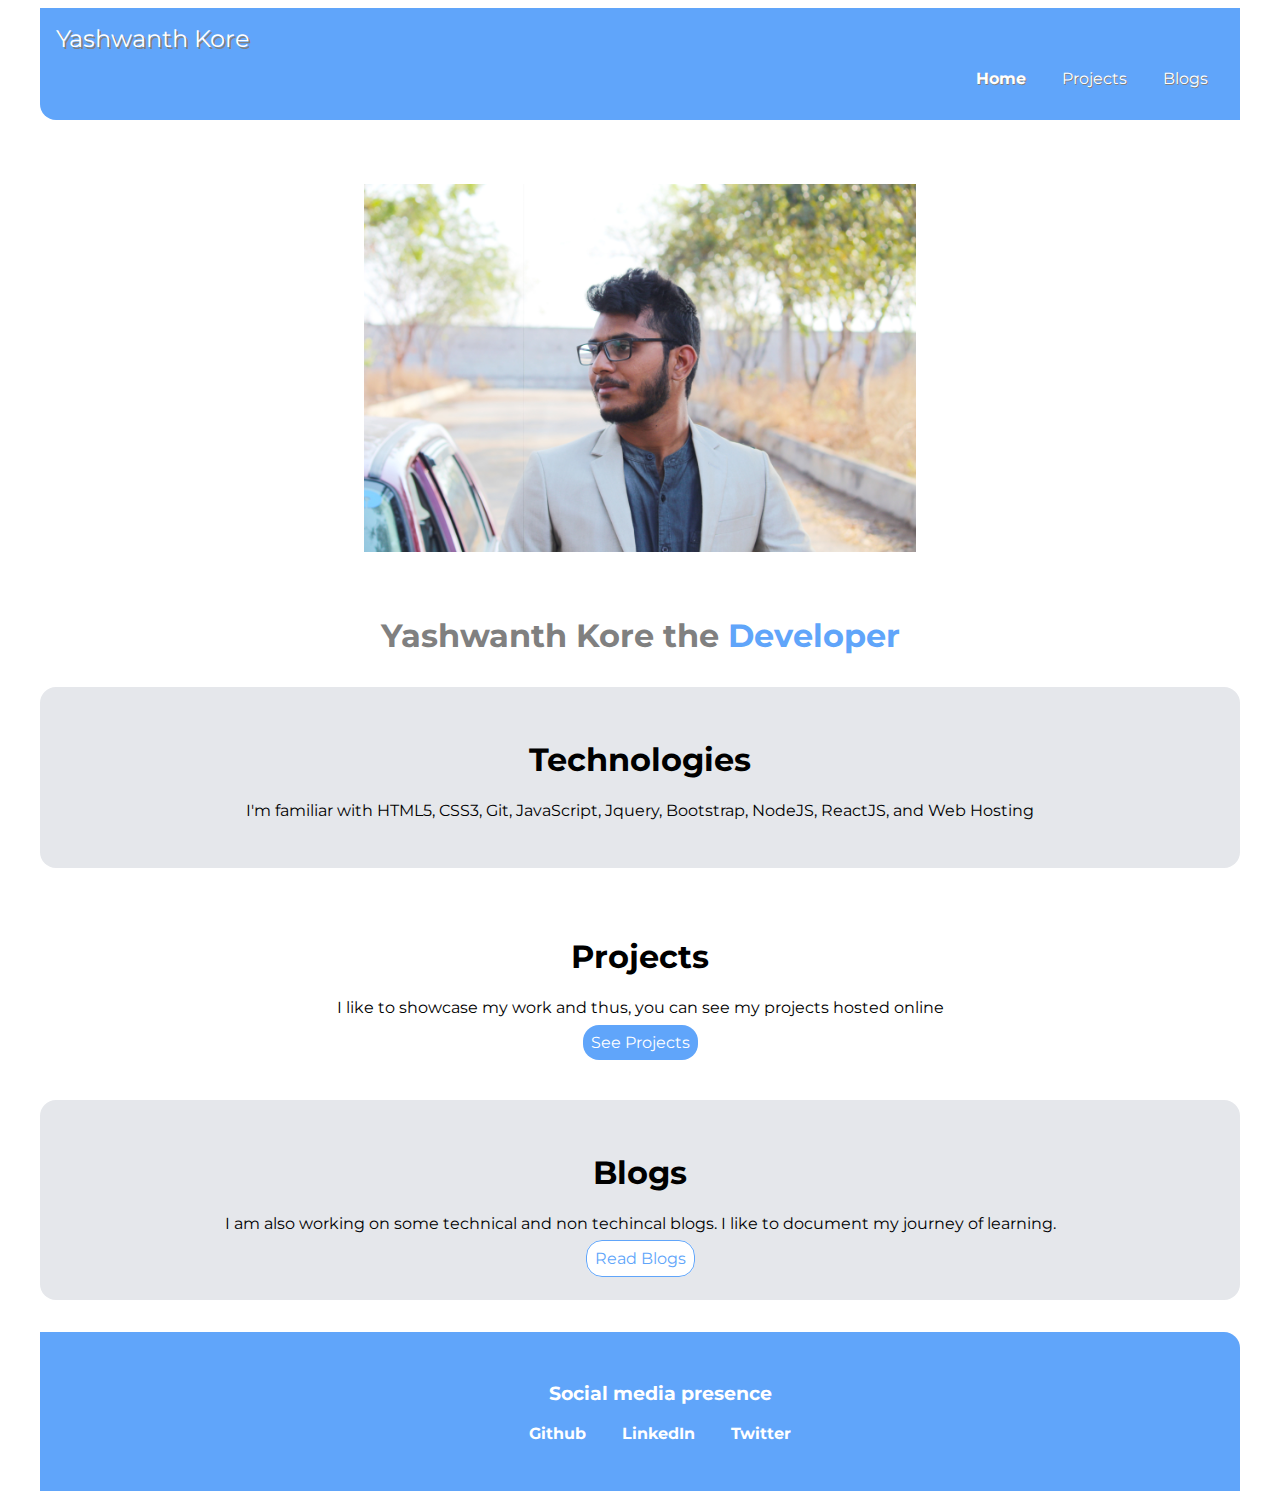
==== index.html @ d058ce34 "Portfolio Project" ====
<!DOCTYPE html>
<html lang="en">
<head>
    <meta charset="UTF-8">
    <meta http-equiv="X-UA-Compatible" content="IE=edge">
    <meta name="viewport" content="width=device-width, initial-scale=1.0">
    <title>Yash | Portfolio</title>
    <link rel="stylesheet" href="styles.css">
</head>
<body>
    <nav class="navbar-container">

        <div class="brand-name">Yashwanth Kore</div>

        <ul class="non-bullet-list">
            <li class="lists-inline "><a class="links list-active" href="/"> Home</a> </li>
            <li class="lists-inline"> <a class="links" href="/projects.html">Projects </a> </li>
            <li class="lists-inline"> <a class="links" href="/blogs.html"> Blogs </a> </li>
        </ul>
    </nav>

    <div class="container img-container container-center">
       <img class="my-img responsive" src="/images/IMG_20200409_211601.jpg" alt="Yashwanth">
    </div>

    <div class="intro-container">
        <h1>Yashwanth Kore the <span> Developer</span></h1>
    </div>

    <div class="tech-container container">
        <h1>Technologies</h1>
        <p>I'm familiar  with HTML5, CSS3, Git, JavaScript, Jquery, Bootstrap, NodeJS, ReactJS, and Web Hosting</p>
    </div>

    <div class="projects-container container">
        <h1>Projects</h1>
        <p>I like to showcase my work and thus, you can see my projects hosted online</p>
        <a class="primary-link" href="/projects.html">See Projects</a>
    </div>
    
    <div class="blogs-container container">
        <h1>Blogs</h1>
        <p>I am also working on some technical and non techincal blogs. I like to document my journey of learning.</p>
        <a class="secondary-link" href="">Read Blogs</a>
    </div>

    <footer class="footer-container">

        <ul>
            <h3 class="footer-list"> Social media presence</h3>
            <li class="lists-inline"> <a class="footer-list " href="https://github.com/YashwanthKore"><strong>Github</strong></a> </li>
            <li class="lists-inline"> <a class="footer-list" href="https://www.linkedin.com/in/yashwanth-kore-14591b196/"><strong>LinkedIn</strong> </a> </li>
            <li class="lists-inline"> <a class="footer-list" href="https://twitter.com/YashwanthKore"><strong>Twitter </strong></a> </li>
        </ul>

    </footer>

</body>
</html>
---- styles.css ----
@import url('https://fonts.googleapis.com/css2?family=Montserrat:ital,wght@0,300;1,200&display=swap');

:root{
  --primary-color: #60A5FA;
  --secondary-color: white
}

body{
    font-family: 'Montserrat', sans-serif;
}

.brand-name{
    text-shadow: 2px 2px gray;
    font-size: x-large;
}

.non-bullet-list{
    list-style: none;
    text-align: right;
    text-shadow: 1px 1px gray
}

.non-bullet-list .list-active{
    font-weight: bold;
}

.lists-inline{
    display: inline;
    padding: 1rem;
}

.links{
    text-decoration: none;
    color: var(--secondary-color);
}

.responsive {
    width: 50%;
    height: auto;
  }


.navbar-container{
    background-color: var(--primary-color);
    border-bottom-left-radius: 1rem;
    margin: 0rem 2rem;
    color: var(--secondary-color);
    padding: 1em; 
}

.intro-container, .code-container{
    text-align: center;
    color: grey;
}

.img-container .my-img{
    display: block;
    margin: auto;
    padding: 1rem;
}
.img-container{
    text-align: right;
}
span{
    color: var(--primary-color);
}

.container{
    /* text-align: center; */
    padding: 1em; 
    margin: 2rem;
}

.tech-container, .blogs-container{
    text-align: center;
    background-color: #E5E7EB;
    border-radius: 1em;
    margin: 2em;
    padding:2rem;
}

.projects-container{
    text-align: center;
}

.container-center{
    text-align: center;
    padding:1rem 3rem;
    
}


.primary-link{
    background-color: var(--primary-color);
    color: var(--secondary-color);
    border-radius: 1rem;
    text-decoration: none;
    padding: 0.5rem;
}

.secondary-link{
    color: var(--primary-color);
    background-color: var(--secondary-color);
    border-radius: 1rem;
    border: 1px solid #60A5FA;
    text-decoration: none;
    padding: 0.5rem;
}

.footer-container{
    list-style: none;
    text-align: center;
    background-color: var(--primary-color);
    margin: 0rem 2rem;
    padding: 2rem;
    border-top-right-radius: 1rem;
}

.footer-list{
    text-decoration: none;
    color: var(--secondary-color);
}

.projects-list, .lists-inline{
    text-align: center;
}

.user-style{
    padding-inline-start: 0px;
}

.img-bg-gray{
    background-color: #E5E7EB;
}
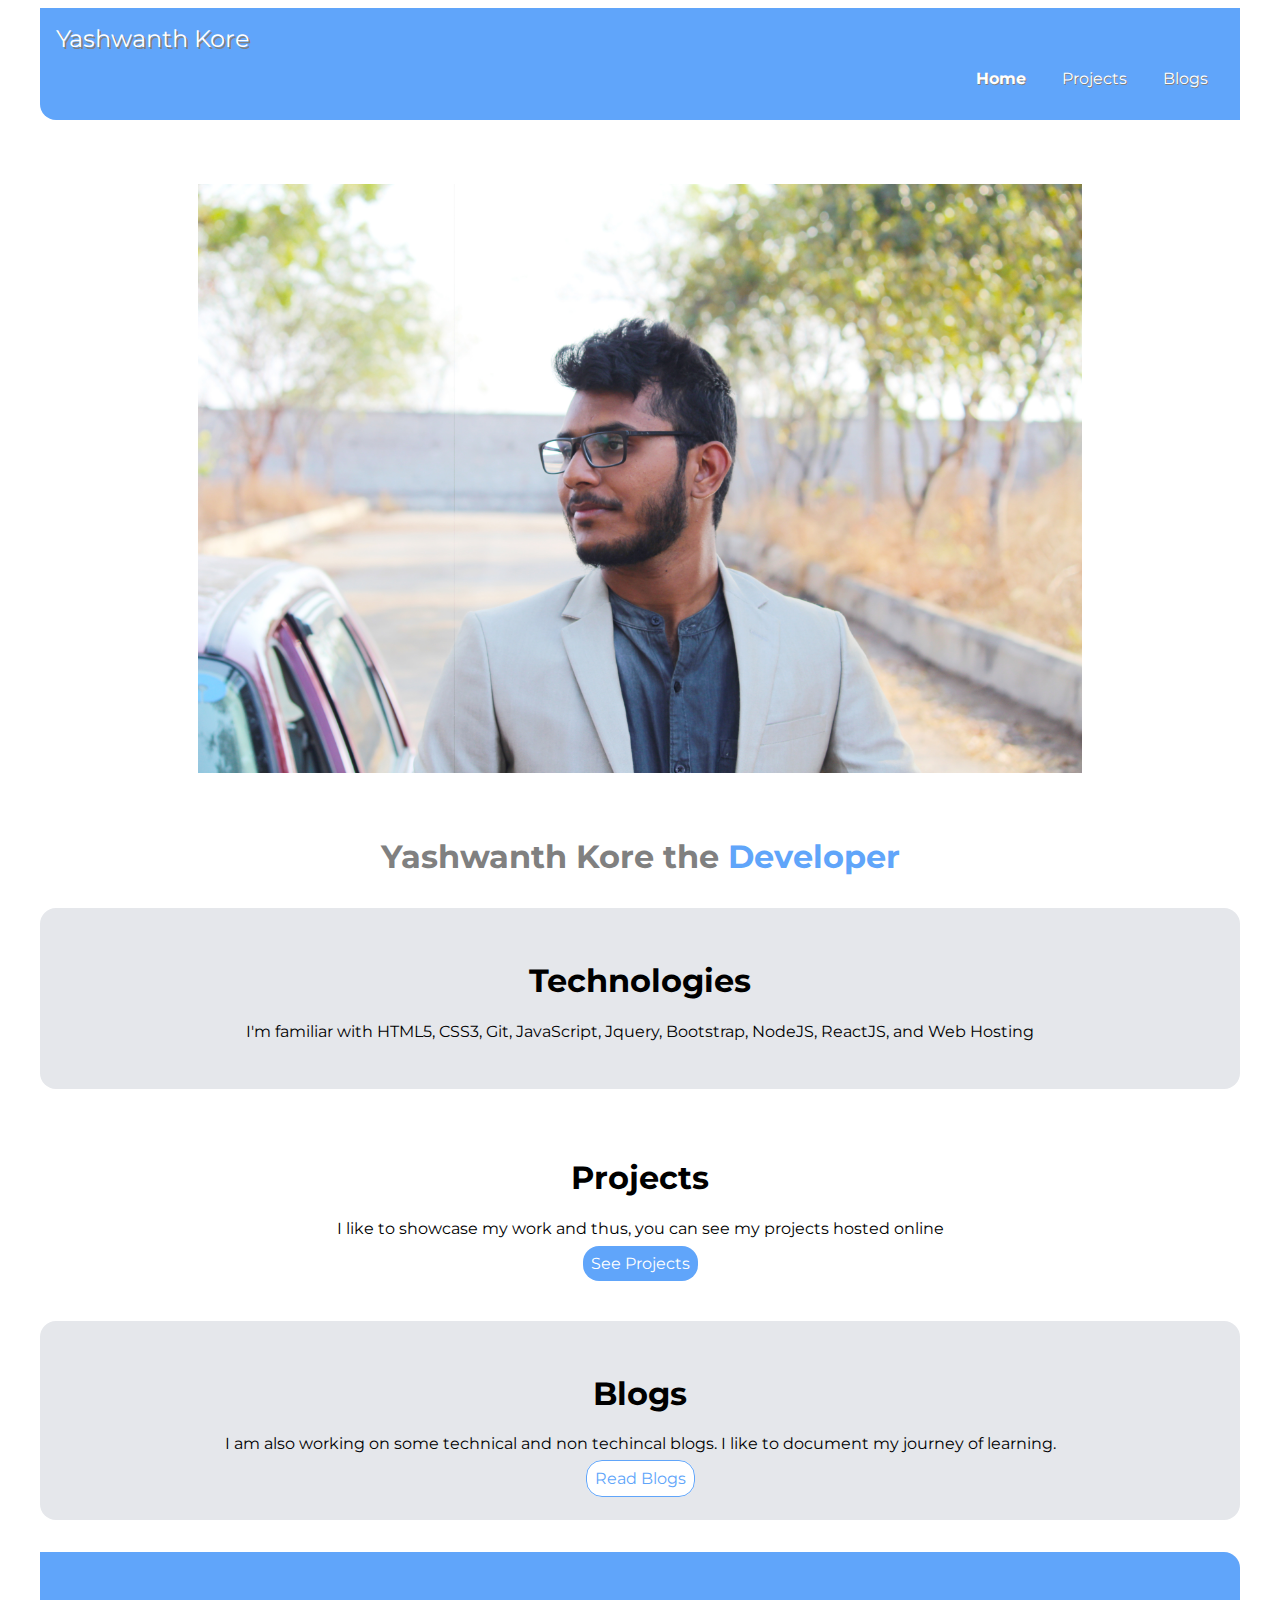
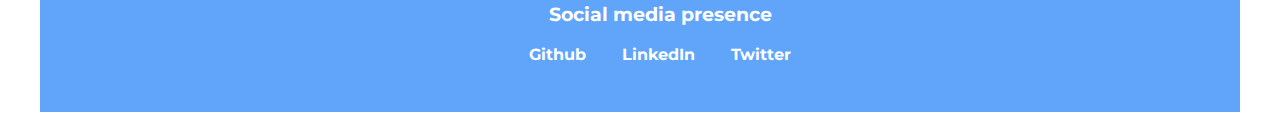
==== commit 1e27078f: "fix: added blog link" ====
--- a/index.html
+++ b/index.html
@@ -41,7 +41,7 @@
     <div class="blogs-container container">
         <h1>Blogs</h1>
         <p>I am also working on some technical and non techincal blogs. I like to document my journey of learning.</p>
-        <a class="secondary-link" href="">Read Blogs</a>
+        <a class="secondary-link" href="/blogs.html">Read Blogs</a>
     </div>
 
     <footer class="footer-container">
--- a/styles.css
+++ b/styles.css
@@ -35,7 +35,7 @@
 }
 
 .responsive {
-    width: 50%;
+    width: 80%;
     height: auto;
   }
 
